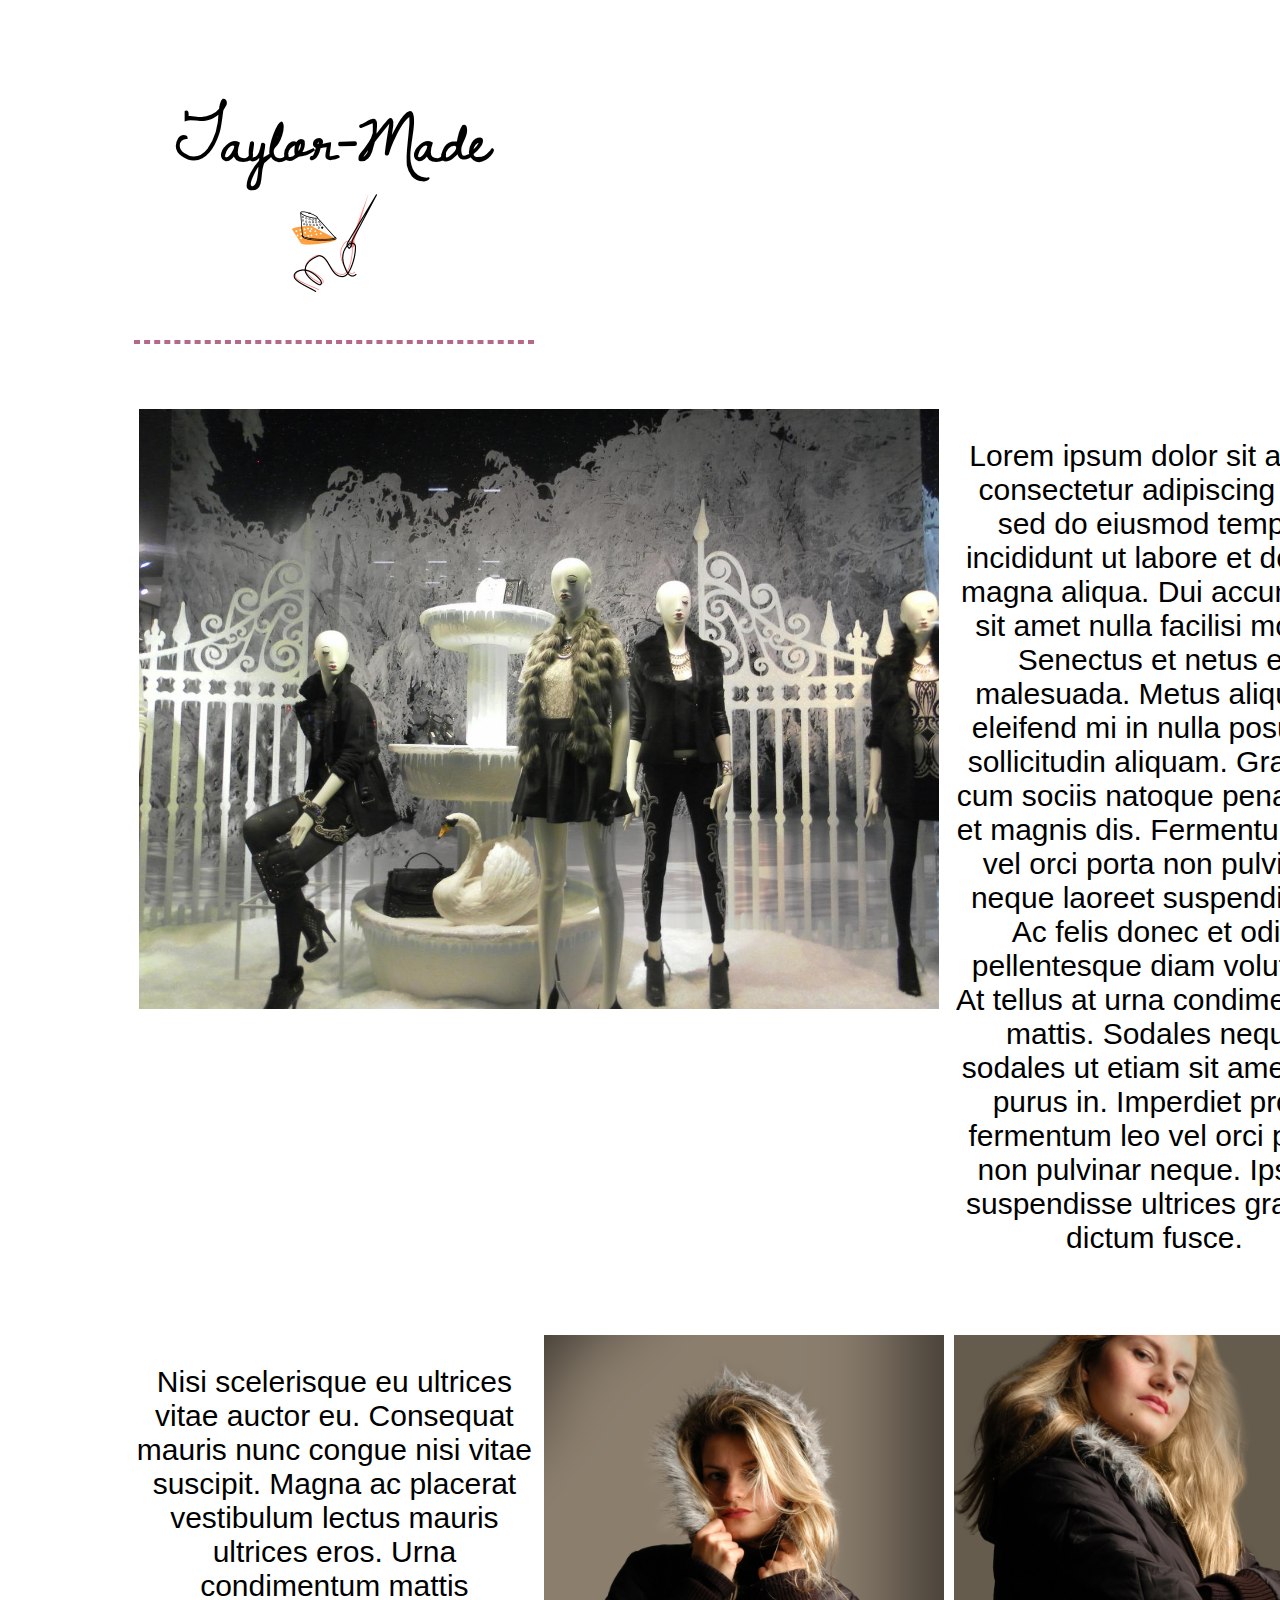
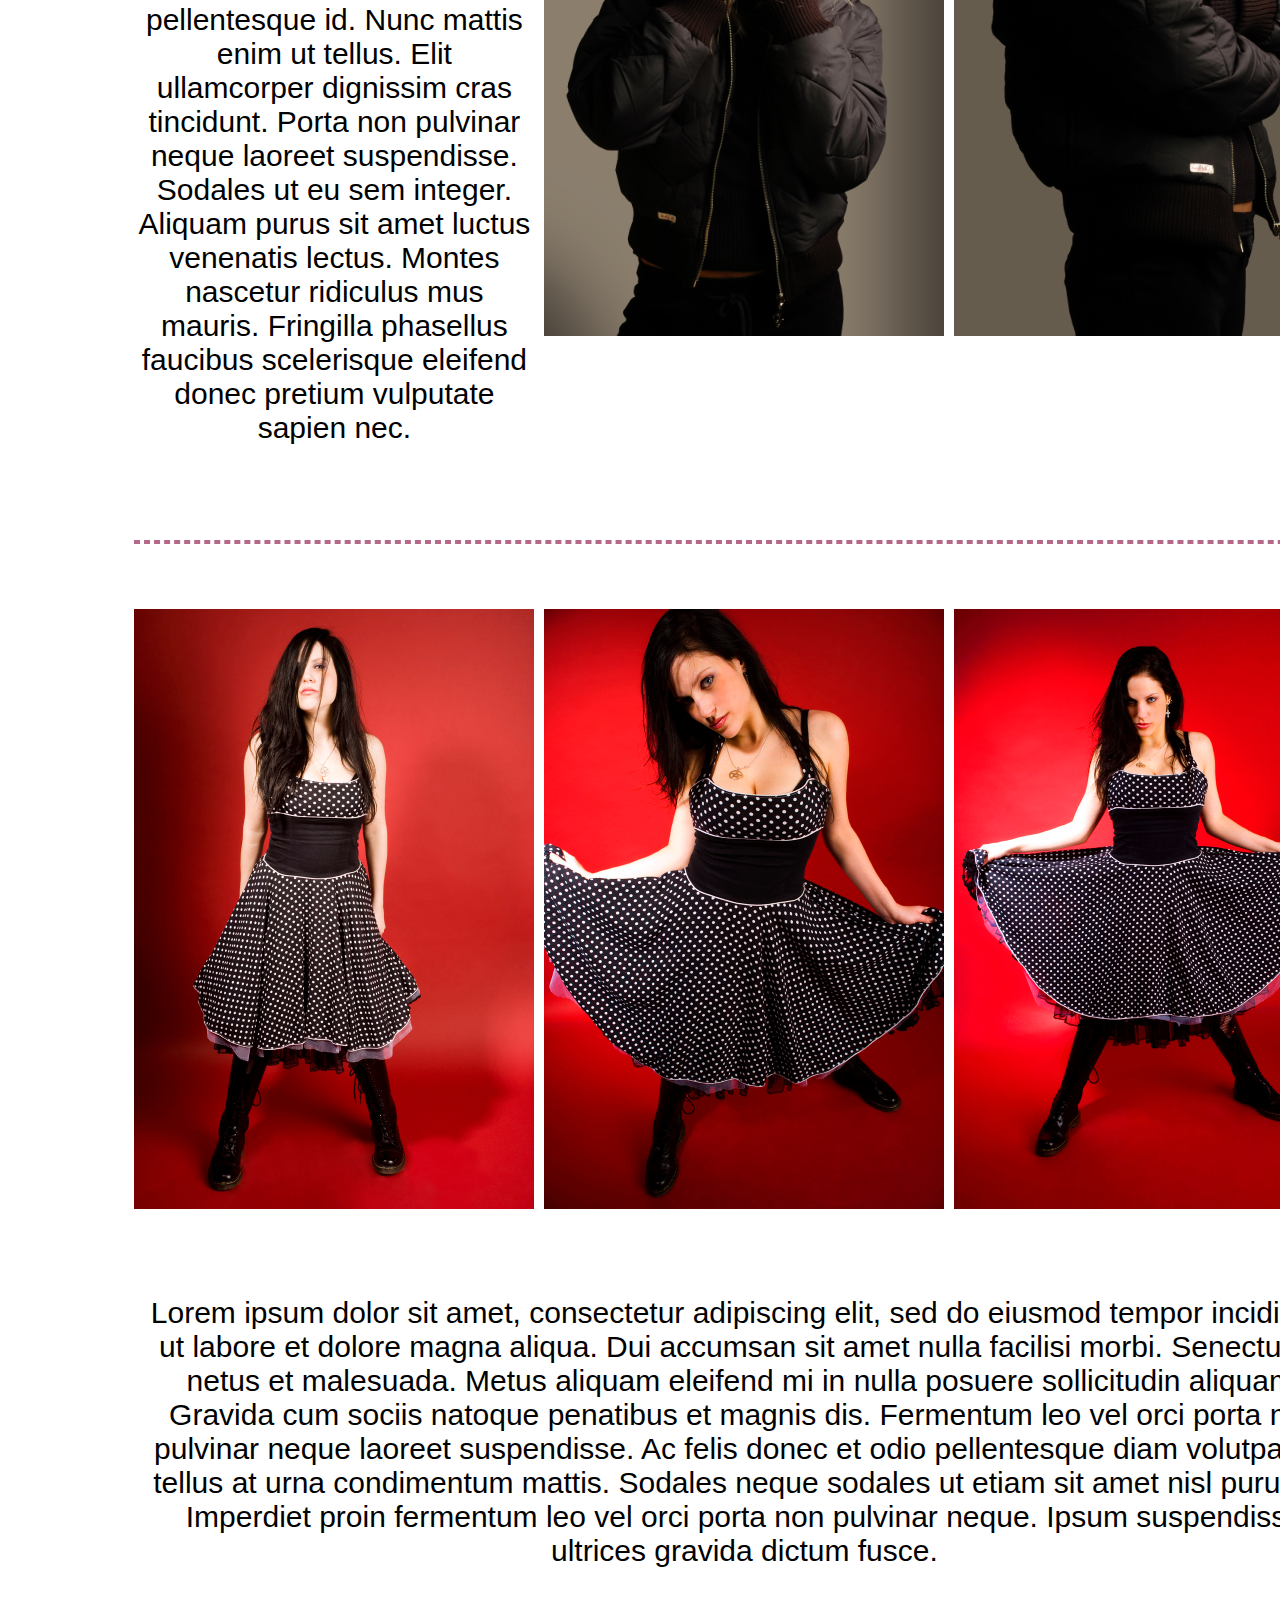
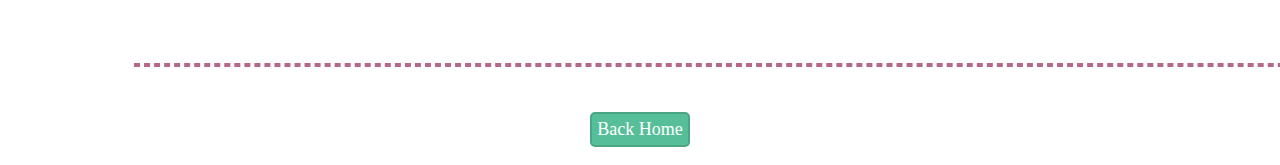
==== portfolio.html @ 713af4b8 "publishing" ====
<!DOCTYPE html>
<html lang="en">
<head>
    <meta charset="UTF-8">
    <meta name="viewport" content="width=device-width, initial-scale=1.0">
    <title>Taylor-Made</title>
    <link rel="stylesheet" href="styles.css">
</head>
<body>
      
<div class="grid-container-portfolio">
    <div id="logo"><a class="nostyle" href="index.html"><h1 class="logo">Taylor-Made<img src="logo/Needle_Thread_And_Timble_clip_art_small.png"></h1></a><hr class="sewing"></div>

    <div class="img1"><img src="windowdisplay.jpg" width="800px"></div>
    <div class="txt1"><p>Lorem ipsum dolor sit amet, consectetur adipiscing elit, sed do eiusmod tempor incididunt ut labore et dolore magna aliqua. Dui accumsan sit amet nulla facilisi morbi. Senectus et netus et malesuada. Metus aliquam eleifend mi in nulla posuere sollicitudin aliquam. Gravida cum sociis natoque penatibus et magnis dis. Fermentum leo vel orci porta non pulvinar neque laoreet suspendisse. Ac felis donec et odio pellentesque diam volutpat. At tellus at urna condimentum mattis. Sodales neque sodales ut etiam sit amet nisl purus in. Imperdiet proin fermentum leo vel orci porta non pulvinar neque. Ipsum suspendisse ultrices gravida dictum fusce. </p></div>
    <div class="txt2"><p>Nisi scelerisque eu ultrices vitae auctor eu. Consequat mauris nunc congue nisi vitae suscipit. Magna ac placerat vestibulum lectus mauris ultrices eros. Urna condimentum mattis pellentesque id. Nunc mattis enim ut tellus. Elit ullamcorper dignissim cras tincidunt. Porta non pulvinar neque laoreet suspendisse. Sodales ut eu sem integer. Aliquam purus sit amet luctus venenatis lectus. Montes nascetur ridiculus mus mauris. Fringilla phasellus faucibus scelerisque eleifend donec pretium vulputate sapien nec.</p></div>
    <div class="img2"><img src="puffercoat1.jpg" width="400px"></div>
    <div class="img3"><img src="puffercoat2.jpg" width="400px"></div>
    <div class="hr"><hr class="sewing"></div>
    <div class="img4"><img src="polkadotdress1.jpg" width="400px"></div>
    <div class="img5"><img src="polkadotdress2.jpg" width="400px"></div>
    <div class="img6"><img src="polkadotdress3.jpg" width="400px"></div>
    <div class="txt3"><p>Lorem ipsum dolor sit amet, consectetur adipiscing elit, sed do eiusmod tempor incididunt ut labore et dolore magna aliqua. Dui accumsan sit amet nulla facilisi morbi. Senectus et netus et malesuada. Metus aliquam eleifend mi in nulla posuere sollicitudin aliquam. Gravida cum sociis natoque penatibus et magnis dis. Fermentum leo vel orci porta non pulvinar neque laoreet suspendisse. Ac felis donec et odio pellentesque diam volutpat. At tellus at urna condimentum mattis. Sodales neque sodales ut etiam sit amet nisl purus in. Imperdiet proin fermentum leo vel orci porta non pulvinar neque. Ipsum suspendisse ultrices gravida dictum fusce. </p></div>
    <div class="hr2"><hr class="sewing"></div>

</div>
    <center><a  href="index.html"><button class="btn">Back Home</button></a></center>
   
</body>
</html>
---- styles.css ----
@import url('https://fonts.googleapis.com/css2?family=Dawning+of+a+New+Day&display=swap');

* {
  font-family: 'Segoe UI', Tahoma, Geneva, Verdana, sans-serif;
}

h1 {
    font-family: 'Dawning of a New Day', cursive;
    font-size: 68px;
    padding: 0px;
}
#subheading {
    width: 50%;
    padding: 0px;
}
#subheading-img {
    width: 30%;
}
#subheading-text {
    width: 40%;
    padding-left: 10%;
}
.indent {
    padding-left: 40px;
}
h2 {
    font-family: 'Dawning of a New Day', cursive;
    font-size: 36px;
    padding: 0px;
}
h3 {
    font-family: 'Dawning of a New Day', cursive;
    font-size: 24px;
    padding: 0px;
}
.taylor {
    width: 500px;
    padding-top: 100px;
}
@media only screen and (max-width: 900px) { 
    .hide {
        display: none;
    }
}

.logo {
    margin-bottom: 0px;
    padding-bottom: 0px;
}

/* grid */


.logo { grid-area: logo; }
.img { grid-area: img; }
.subhead { grid-area: subhead; }
.buttons { grid-area: buttons; }
.profilepic { grid-area: profilepic; }

.grid-container {
  display: grid;
  grid-template-areas:
    'logo logo profilepic'
    'subhead subhead  profilepic'
    'buttons buttons  profilepic';
  gap: 10px;
  background-color: #fff;
  padding: 10px;
  margin: auto;
  width: 80%;
}

.grid-container > div {
  background-color: rgba(255, 255, 255, 0.8);
  text-align: center;
  padding: 20px 0;
  font-size: 30px;
}

hr.sewing {
    border: 2px dashed #b5698a;
}

.btn {
    background-color: #56bf99;
    border: 2px solid #4ba684;
    cursor: pointer;
    font-family: 'sans serif';
    color: #fff;
    border-radius: 5px;
    font-size: large;
    margin-bottom: 10px;
    padding: 5px;
}

.footer {
    left: 0;
    bottom: 0;
    width: 100%;
    background-color: antiquewhite;
    color: black;
    text-align: center;
  }




  /* The Overlay (background) */
 .overlay {
    /* Height & width depends on how you want to reveal the overlay (see JS below) */   
    height: 100%;
    width: 0;
    position: fixed; /* Stay in place */
    z-index: 1; /* Sit on top */
    left: 0;
    top: 0;
    background-color: rgb(0,0,0); /* Black fallback color */
    background-color: rgba(0,0,0, 0.9); /* Black w/opacity */
    overflow-x: hidden; /* Disable horizontal scroll */
    transition: 0.5s; /* 0.5 second transition effect to slide in or slide down the overlay (height or width, depending on reveal) */
  }
  
  /* Position the content inside the overlay */
  .overlay-content {
    position: relative;
    top: 25%; /* 25% from the top */
    width: 100%; /* 100% width */
    text-align: center; /* Centered text/links */
    margin-top: 30px; /* 30px top margin to avoid conflict with the close button on smaller screens */
    color: #fff;
  }
  
  /* The navigation links inside the overlay */
  .overlay a {
    padding: 8px;
    text-decoration: none;
    font-size: 36px;
    color: #818181;
    display: block; /* Display block instead of inline */
    transition: 0.3s; /* Transition effects on hover (color) */
  }
  
  /* When you mouse over the navigation links, change their color */
  .overlay a:hover, .overlay a:focus {
    color: #f1f1f1;
  }
  
  /* Position the close button (top right corner) */
  .overlay .closebtn {
    position: absolute;
    top: 20px;
    right: 45px;
    font-size: 60px;
  }
  
  /* When the height of the screen is less than 450 pixels, change the font-size of the links and position the close button again, so they don't overlap */
  @media screen and (max-height: 450px) {
    .overlay a {font-size: 20px}
    .overlay .closebtn {
      font-size: 40px;
      top: 15px;
      right: 35px;
    }
  } 
  



  /* botique grid */
  /* grid */


.address { grid-area: address; }
.map { grid-area: map; }
.img { grid-area: img; }

.grid-container-botique {
  display: grid;
  grid-template-areas:
    'address img'
    'map img';
  gap: 10px;
  padding: 10px;
  margin: auto;
  width: 80%;
}

.grid-container > div {
  background-color: rgba(255, 255, 255, 0.8);
  text-align: center;
  padding: 20px 0;
  font-size: 30px;
}

.address {
    color: antiquewhite;
}


input[type=text], textarea {
  width: 40%;
  padding: 12px 20px;
  margin: 8px 0;
  box-sizing: border-box;
  border: 3px solid #ccc;
  -webkit-transition: 0.5s;
  transition: 0.5s;
  outline: none;
}

input[type=text]:focus, textarea:focus {
  border: 3px solid #555;
}



.logo { grid-area: logo; }
.img1 { grid-area: img1; }
.txt1 { grid-area: txt1; }
.txt2 { grid-area: txt2; }
.img2 { grid-area: img2; }
.img3 { grid-area: img3; }
.txt3 { grid-area: txt3; }
.img4 { grid-area: img4; }
.img5 { grid-area: img5; }
.img6 { grid-area: img6; }
.hr {grid-area: hr;}
.hr2 {grid-area: hr2;}

.grid-container-portfolio {
  display: grid;
  grid-template-areas:
    'logo logo logo'
    'img1 img1 txt1'
    'txt2 img2 img3'
    'hr hr hr'
    'img4 img5 img6'
    'txt3 txt3 txt3'
    'hr2 hr2 hr2';
  gap: 10px;
  background-color: white;
  padding: 10px;
  margin: auto;
  width: 80%;
}

.grid-container-portfolio > div {
  background-color: rgba(255, 255, 255, 0.8);
  text-align: center;
  padding: 20px 0;
  font-size: 30px;
}

.nostyle {
  text-decoration: none;
  color: black;
}
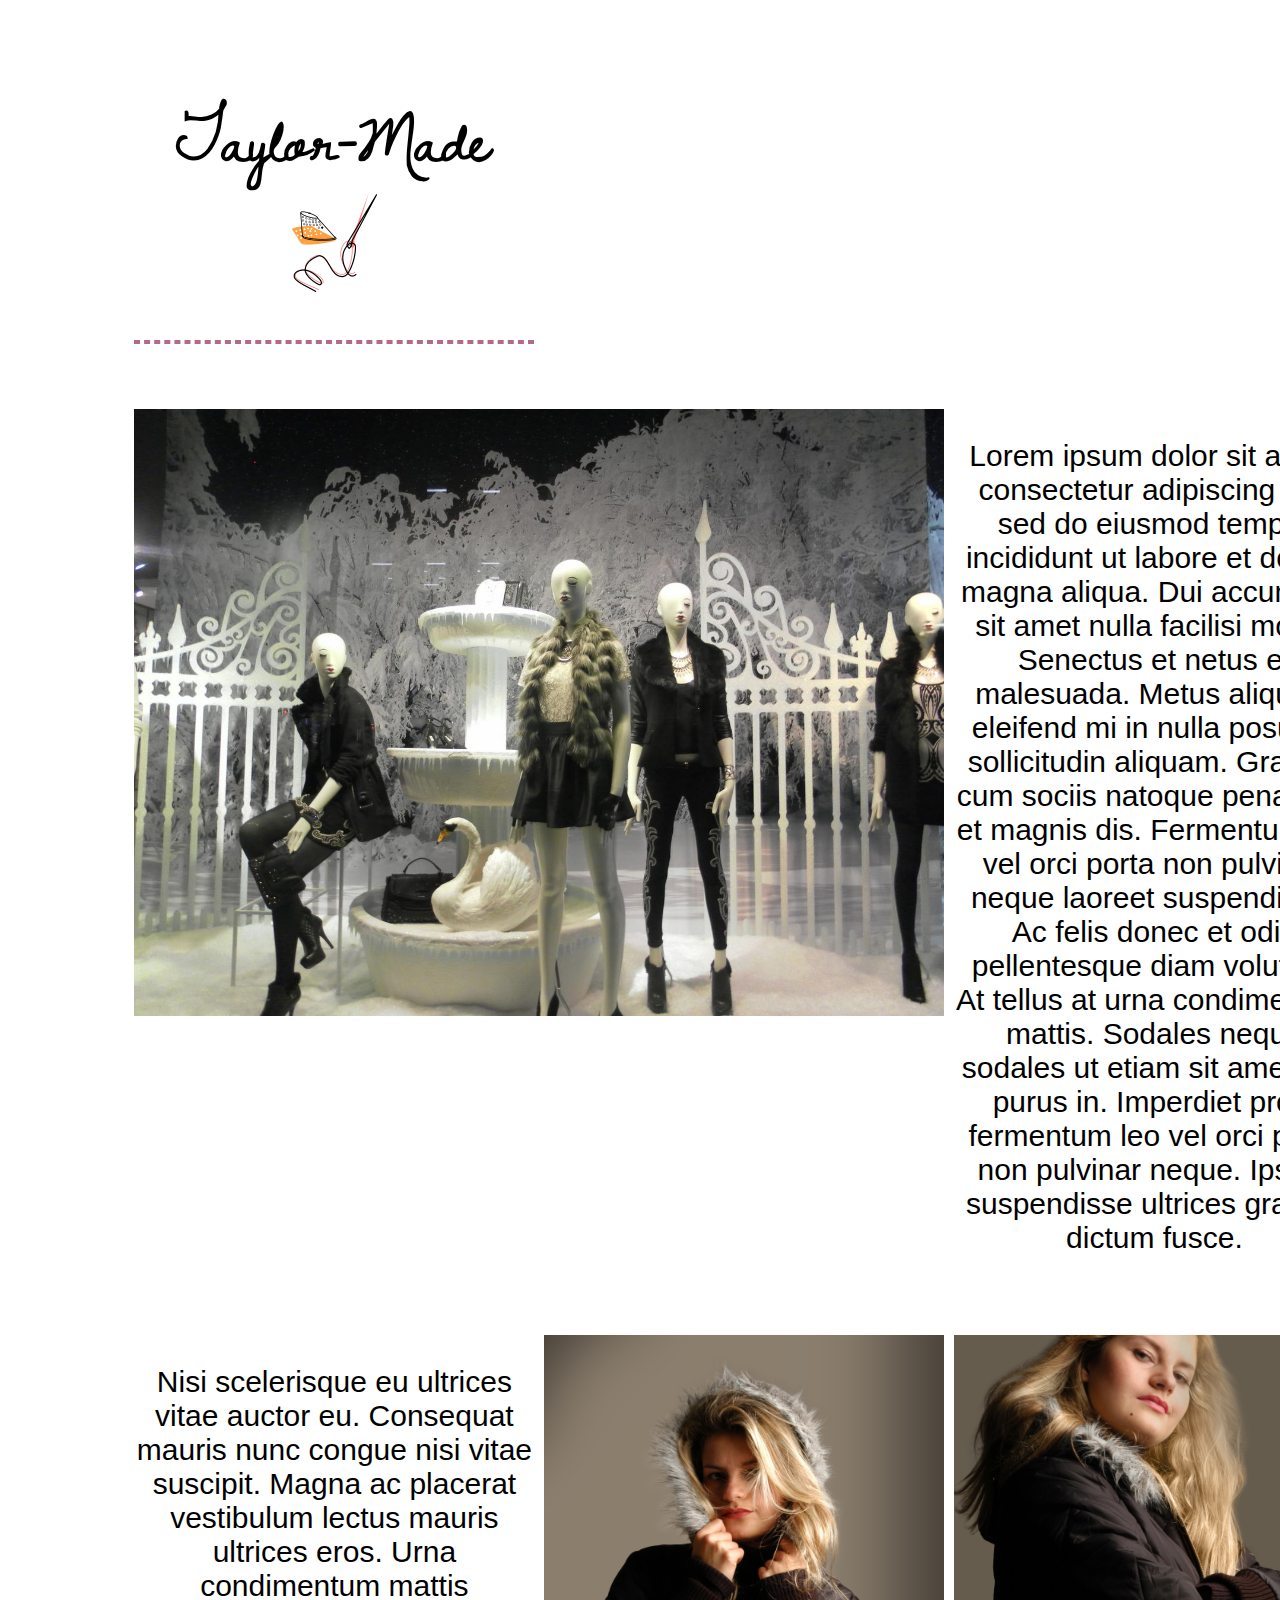
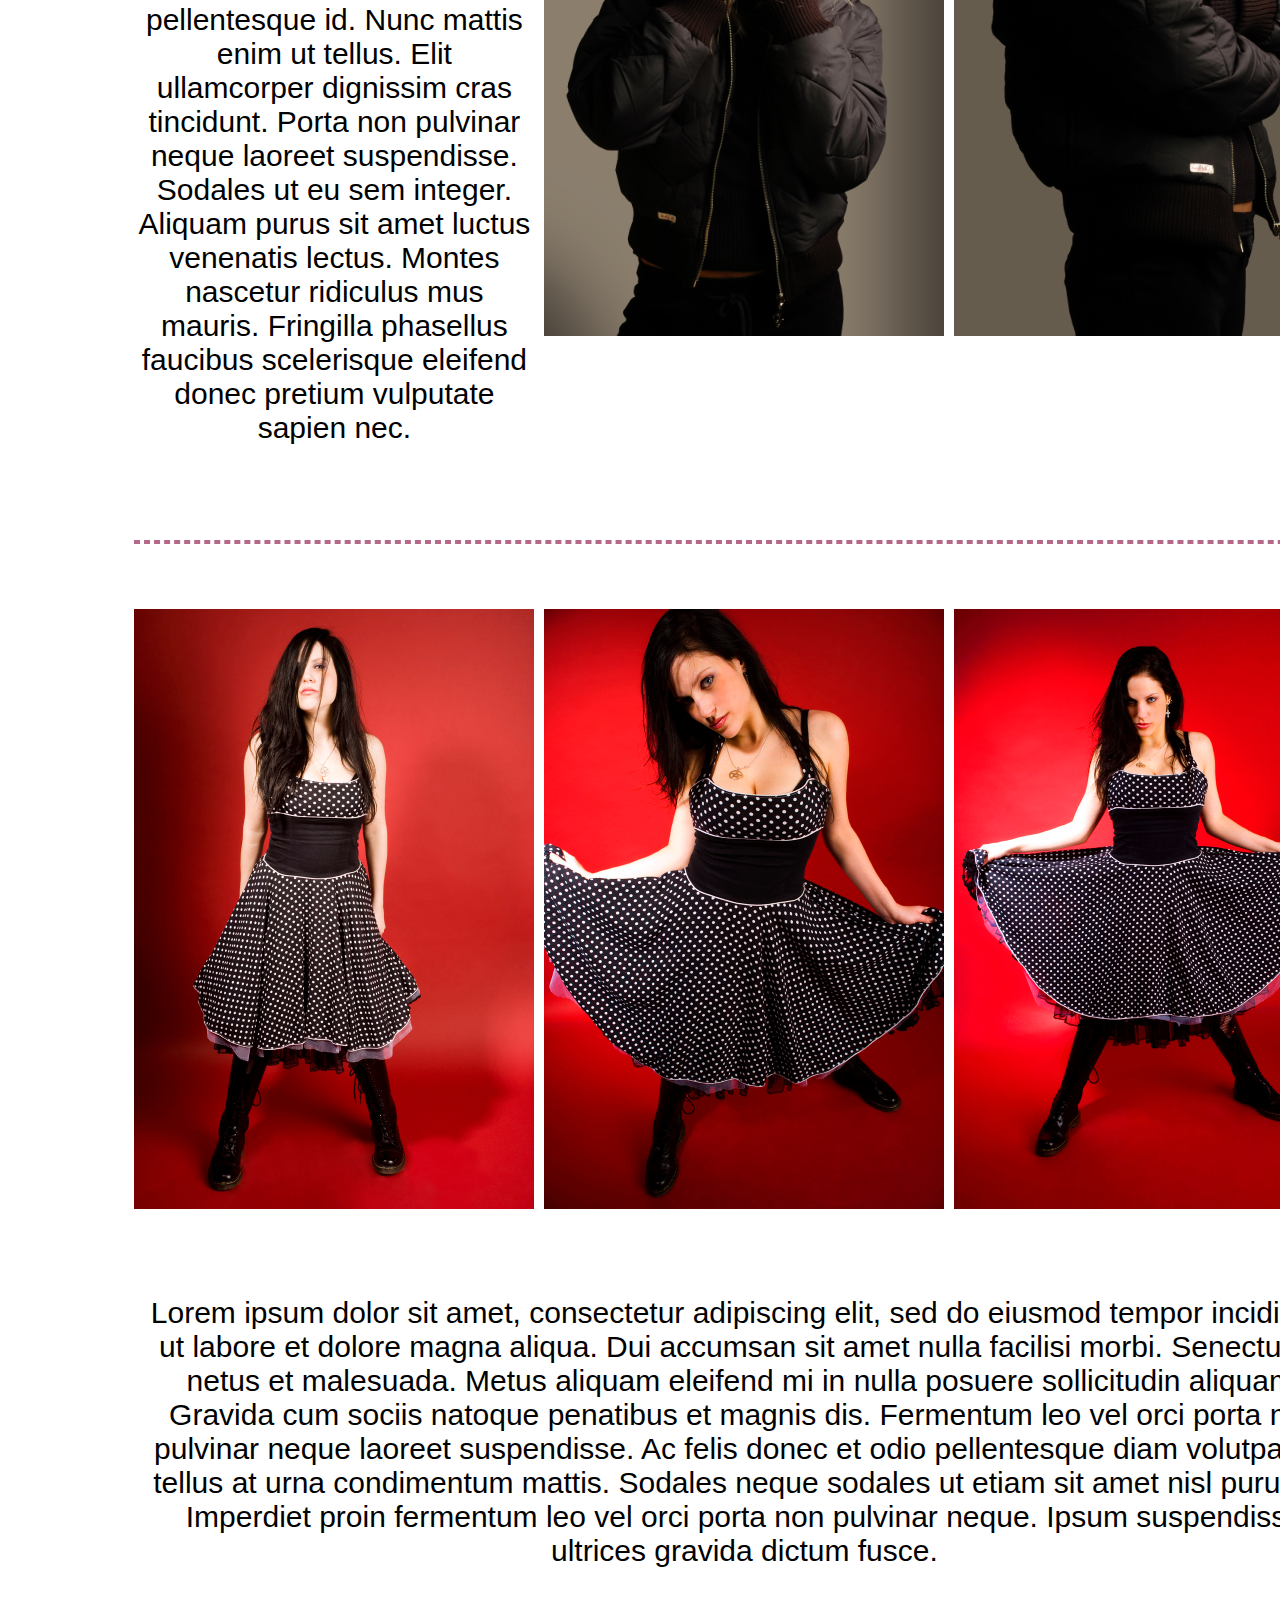
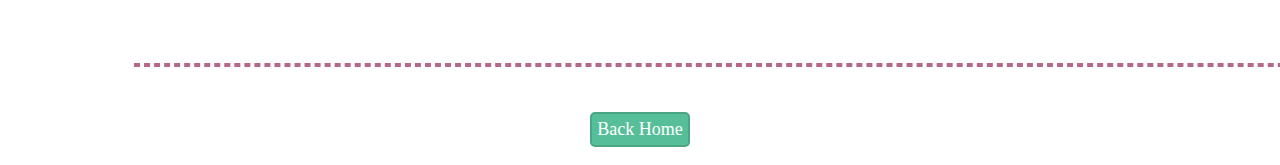
==== commit 7a0391c5: "portfolio mobile layout" ====
--- a/portfolio.html
+++ b/portfolio.html
@@ -11,7 +11,7 @@
 <div class="grid-container-portfolio">
     <div id="logo"><a class="nostyle" href="index.html"><h1 class="logo">Taylor-Made<img src="logo/Needle_Thread_And_Timble_clip_art_small.png"></h1></a><hr class="sewing"></div>
 
-    <div class="img1"><img src="windowdisplay.jpg" width="800px"></div>
+    <div class="img1"><img class="img1" src="windowdisplay.jpg"></div>
     <div class="txt1"><p>Lorem ipsum dolor sit amet, consectetur adipiscing elit, sed do eiusmod tempor incididunt ut labore et dolore magna aliqua. Dui accumsan sit amet nulla facilisi morbi. Senectus et netus et malesuada. Metus aliquam eleifend mi in nulla posuere sollicitudin aliquam. Gravida cum sociis natoque penatibus et magnis dis. Fermentum leo vel orci porta non pulvinar neque laoreet suspendisse. Ac felis donec et odio pellentesque diam volutpat. At tellus at urna condimentum mattis. Sodales neque sodales ut etiam sit amet nisl purus in. Imperdiet proin fermentum leo vel orci porta non pulvinar neque. Ipsum suspendisse ultrices gravida dictum fusce. </p></div>
     <div class="txt2"><p>Nisi scelerisque eu ultrices vitae auctor eu. Consequat mauris nunc congue nisi vitae suscipit. Magna ac placerat vestibulum lectus mauris ultrices eros. Urna condimentum mattis pellentesque id. Nunc mattis enim ut tellus. Elit ullamcorper dignissim cras tincidunt. Porta non pulvinar neque laoreet suspendisse. Sodales ut eu sem integer. Aliquam purus sit amet luctus venenatis lectus. Montes nascetur ridiculus mus mauris. Fringilla phasellus faucibus scelerisque eleifend donec pretium vulputate sapien nec.</p></div>
     <div class="img2"><img src="puffercoat1.jpg" width="400px"></div>
--- a/styles.css
+++ b/styles.css
@@ -226,7 +226,7 @@
 .img6 { grid-area: img6; }
 .hr {grid-area: hr;}
 .hr2 {grid-area: hr2;}
-
+@media screen and (min-width: 900px) {
 .grid-container-portfolio {
   display: grid;
   grid-template-areas:
@@ -244,13 +244,38 @@
   width: 80%;
 }
 
+.img1 { width: 100%; }
+}
 .grid-container-portfolio > div {
   background-color: rgba(255, 255, 255, 0.8);
   text-align: center;
   padding: 20px 0;
   font-size: 30px;
 }
-
+@media screen and (max-width: 900px) {
+  .grid-container-portfolio {
+    display: grid;
+    grid-template-areas:
+      'logo'
+      'img1'
+      'txt1'
+      'txt2' 
+      'img2'
+      'img3'
+      'hr'
+      'img4'
+      'img5'
+      'img6'
+      'txt3'
+      'hr2';
+    gap: 10px;
+    background-color: white;
+    padding: 10px;
+    margin: auto;
+    width: 500px;
+  }
+  .img1 { width: 450px; }
+} 
 .nostyle {
   text-decoration: none;
   color: black;
